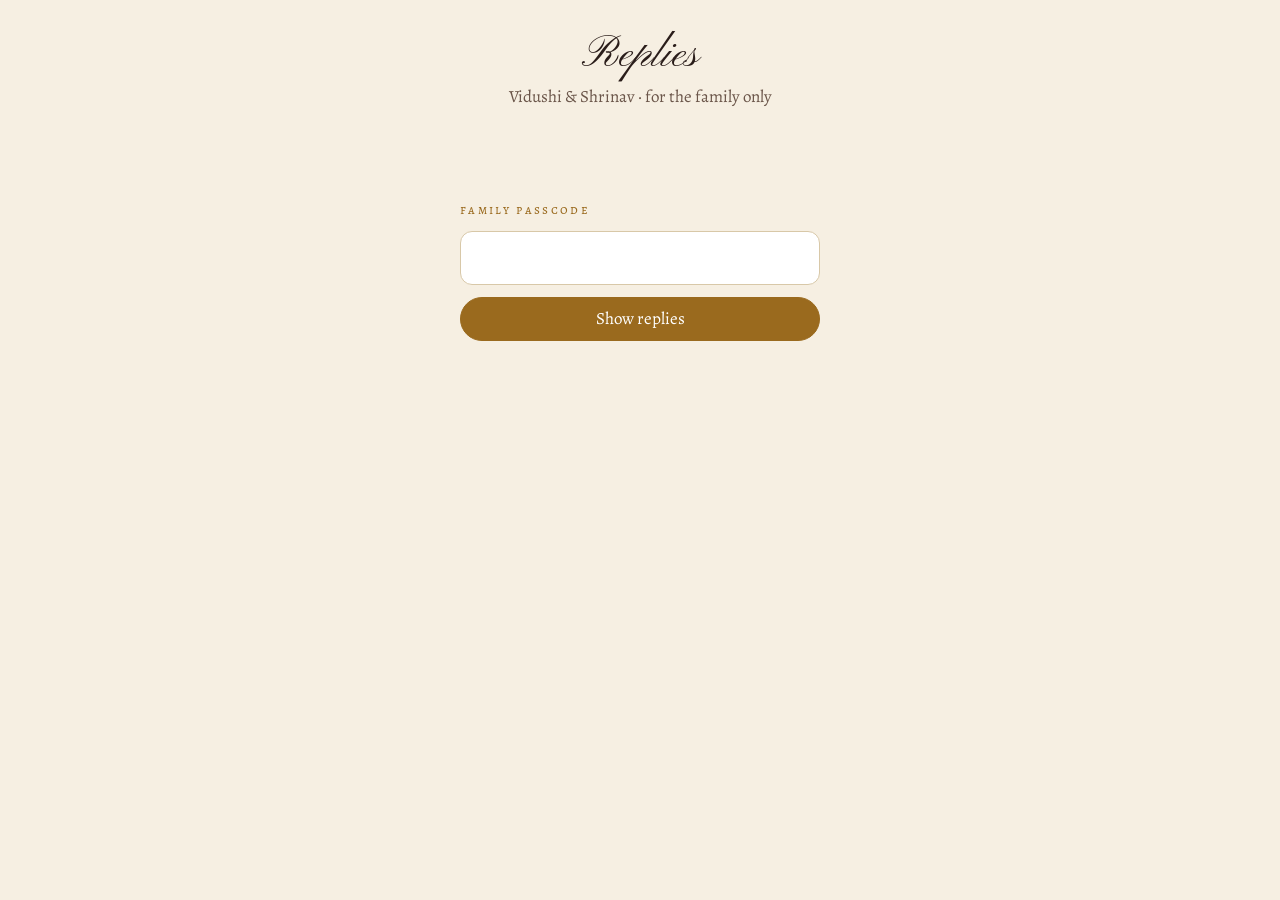
==== guests.html @ a82d2029 "Event routes, RSVP with family replies page, couple photos, shehnai Co-Authored-By: Claude Opus 5.5 " ====
<!doctype html>
<html lang="en">
<head>
<meta charset="utf-8">
<meta name="viewport" content="width=device-width, initial-scale=1">
<title>Replies · Vidushi & Shrinav</title>
<meta name="robots" content="noindex, nofollow">
<link rel="icon" href="/assets/art/monogram.svg" type="image/svg+xml">
<link href="https://fonts.googleapis.com/css2?family=Alegreya:wght@400;500&family=Alegreya+SC:wght@500&family=Pinyon+Script&display=swap" rel="stylesheet">
<style>
  :root { --paper: #F6EFE2; --paper-2: #EDE2CC; --ink: #2A1D1A; --soft: #6B564A; --line: #D8C8A8; --gold: #9A6A1E; --sindoor: #9E1F2E; --yes: #2F6B3A; }
  * { box-sizing: border-box; }
  [hidden] { display: none !important; }
  body { margin: 0; background: var(--paper); color: var(--ink); font: 17px/1.5 "Alegreya", Georgia, serif; }
  main { max-width: 1100px; margin: 0 auto; padding: 32px 16px 80px; }
  h1 { margin: 0; font: 400 44px/1.1 "Pinyon Script", cursive; text-align: center; }
  .sub { text-align: center; color: var(--soft); margin: 4px 0 28px; }
  .caps { font-family: "Alegreya SC", serif; letter-spacing: .18em; text-transform: lowercase; font-size: 13px; color: var(--gold); }
  form.gate { max-width: 360px; margin: 10vh auto 0; display: grid; gap: 12px; }
  input[type=password] { padding: 13px 16px; border-radius: 12px; border: 1px solid var(--line); background: #fff; font: inherit; }
  button { font: inherit; cursor: pointer; }
  .btn { min-height: 44px; padding: 0 20px; border-radius: 999px; border: 1px solid var(--gold); background: var(--gold); color: #fff; }
  .btn.ghost { background: transparent; color: var(--gold); }
  .err { color: var(--sindoor); text-align: center; min-height: 1.5em; margin: 0; }
  .bar { display: flex; flex-wrap: wrap; gap: 10px; align-items: center; justify-content: space-between; margin: 0 0 18px; }
  .bar label { display: flex; gap: 8px; align-items: center; color: var(--soft); }
  .cards { display: grid; grid-template-columns: repeat(auto-fit, minmax(220px, 1fr)); gap: 12px; margin-bottom: 26px; }
  .card { background: #fff8ec; border: 1px solid var(--line); border-radius: 14px; padding: 16px 18px; }
  .card h2 { margin: 0 0 8px; font: 400 30px/1.1 "Pinyon Script", cursive; }
  .stat { display: flex; justify-content: space-between; border-top: 1px dashed var(--line); padding: 6px 0; }
  .stat b { font-weight: 500; font-variant-numeric: tabular-nums; }
  .wrap { overflow-x: auto; border: 1px solid var(--line); border-radius: 14px; background: #fff8ec; }
  table { width: 100%; border-collapse: collapse; min-width: 760px; }
  th, td { text-align: left; padding: 10px 12px; border-bottom: 1px solid var(--line); vertical-align: top; }
  th { position: sticky; top: 0; background: var(--paper-2); font-family: "Alegreya SC", serif; font-weight: 500; font-size: 13px; letter-spacing: .12em; text-transform: lowercase; color: var(--soft); }
  td.num { font-variant-numeric: tabular-nums; text-align: center; }
  .yes { color: var(--yes); font-weight: 500; } .no { color: var(--sindoor); }
  .when { color: var(--soft); white-space: nowrap; font-size: 15px; }
  .note { max-width: 320px; }
  .empty { padding: 30px; text-align: center; color: var(--soft); }
  a { color: var(--gold); }
</style>
</head>
<body>
<main>
  <h1>Replies</h1>
  <p class="sub">Vidushi &amp; Shrinav · for the family only</p>

  <form class="gate" id="gate">
    <label class="caps" for="code">Family passcode</label>
    <input id="code" type="password" autocomplete="current-password" required>
    <button class="btn" type="submit">Show replies</button>
    <p class="err" id="gate-err" role="alert"></p>
  </form>

  <section id="board" hidden>
    <div class="bar">
      <label><input type="checkbox" id="latest" checked> Latest reply per guest only</label>
      <div>
        <button class="btn ghost" id="refresh" type="button">Refresh</button>
        <button class="btn" id="csv" type="button">Download CSV</button>
      </div>
    </div>
    <div class="cards" id="cards"></div>
    <div class="wrap"><table>
      <thead><tr><th>Received</th><th>Event</th><th>Name</th><th>Coming</th><th>Guests</th><th>Phone</th><th>Note</th><th>Invite link</th></tr></thead>
      <tbody id="rows"></tbody>
    </table></div>
  </section>
</main>

<script src="/events.js"></script>
<script>
(() => {
  const W = window.WEDDING, $ = (s) => document.querySelector(s);
  let rows = [];
  const esc = (s) => String(s ?? "").replace(/[&<>"]/g, (c) => ({ "&": "&amp;", "<": "&lt;", ">": "&gt;", '"': "&quot;" })[c]);
  const title = (ev) => (window.EVENTS[ev]?.title || ev).replace(/ Ceremony$/, "");

  async function load(code) {
    const res = await fetch(`${W.supabaseUrl}/rest/v1/rpc/list_wedding_rsvps`, {
      method: "POST", headers: { "Content-Type": "application/json", apikey: W.supabaseKey },
      body: JSON.stringify({ p_passcode: code }),
    });
    if (!res.ok) throw new Error((await res.json().catch(() => ({}))).message || "failed");
    return res.json();
  }

  function view() {
    let list = rows;
    if ($("#latest").checked) {
      const seen = new Set();
      list = rows.filter((r) => { const k = r.event + "|" + r.name.trim().toLowerCase(); if (seen.has(k)) return false; seen.add(k); return true; });
    }
    const byEvent = {};
    list.forEach((r) => {
      const e = (byEvent[r.event] ??= { yes: 0, heads: 0, no: 0 });
      if (r.attending) { e.yes++; e.heads += r.guests; } else e.no++;
    });
    $("#cards").innerHTML = Object.entries(byEvent).map(([ev, s]) => `
      <div class="card"><h2>${esc(title(ev))}</h2>
        <div class="stat"><span>Guests coming</span><b>${s.heads}</b></div>
        <div class="stat"><span>Replies: coming</span><b>${s.yes}</b></div>
        <div class="stat"><span>Replies: can't make it</span><b>${s.no}</b></div>
      </div>`).join("") || "";
    $("#rows").innerHTML = list.length ? list.map((r) => `
      <tr>
        <td class="when">${new Date(r.created_at).toLocaleString("en-IN", { day: "numeric", month: "short", hour: "numeric", minute: "2-digit" })}</td>
        <td>${esc(title(r.event))}</td>
        <td>${esc(r.name)}</td>
        <td class="${r.attending ? "yes" : "no"}">${r.attending ? "Yes" : "No"}</td>
        <td class="num">${r.attending ? r.guests : "-"}</td>
        <td>${r.phone ? `<a href="tel:${esc(r.phone)}">${esc(r.phone)}</a>` : ""}</td>
        <td class="note">${esc(r.message)}</td>
        <td>${esc(r.invite_label)}</td>
      </tr>`).join("") : `<tr><td class="empty" colspan="8">No replies yet.</td></tr>`;
    return list;
  }

  async function open(code) {
    rows = await load(code);
    sessionStorage.setItem("rsvp-code", code);
    $("#gate").hidden = true; $("#board").hidden = false;
    view();
  }

  $("#gate").addEventListener("submit", async (e) => {
    e.preventDefault(); $("#gate-err").textContent = "";
    try { await open($("#code").value.trim()); }
    catch { $("#gate-err").textContent = "That passcode didn't work. Check it and try again."; }
  });
  $("#latest").addEventListener("change", view);
  $("#refresh").addEventListener("click", () => open(sessionStorage.getItem("rsvp-code")).catch(() => location.reload()));
  $("#csv").addEventListener("click", () => {
    const list = view();
    const head = ["received", "event", "name", "coming", "guests", "phone", "note", "invite_link"];
    const q = (v) => `"${String(v ?? "").replace(/"/g, '""')}"`;
    const csv = [head.join(",")].concat(list.map((r) => [r.created_at, r.event, r.name, r.attending ? "yes" : "no", r.guests, r.phone, r.message, r.invite_label].map(q).join(","))).join("\n");
    const a = Object.assign(document.createElement("a"), { href: URL.createObjectURL(new Blob(["﻿" + csv], { type: "text/csv" })), download: "rsvp-replies.csv" });
    a.click();
  });
  const saved = sessionStorage.getItem("rsvp-code");
  if (saved) open(saved).catch(() => sessionStorage.removeItem("rsvp-code"));
})();
</script>
</body>
</html>
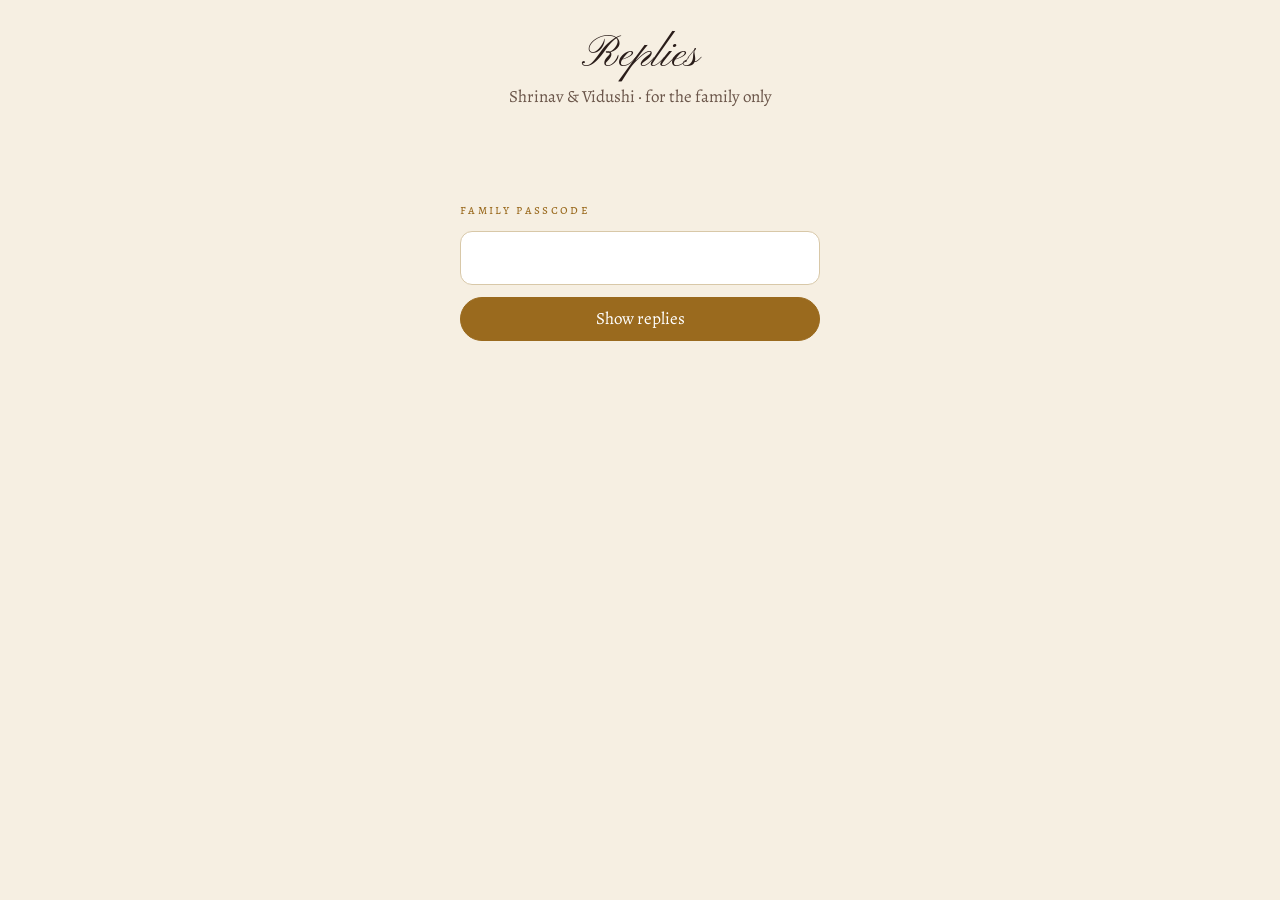
==== commit 6469fd5e: "Switch to the groom's side: Rastogi family hosts, Shrinav weds Vidushi Co-Authored-By: Claude Opus 5" ====
--- a/guests.html
+++ b/guests.html
@@ -3,7 +3,7 @@
 <head>
 <meta charset="utf-8">
 <meta name="viewport" content="width=device-width, initial-scale=1">
-<title>Replies · Vidushi & Shrinav</title>
+<title>Replies · Shrinav & Vidushi</title>
 <meta name="robots" content="noindex, nofollow">
 <link rel="icon" href="/assets/art/monogram.svg" type="image/svg+xml">
 <link href="https://fonts.googleapis.com/css2?family=Alegreya:wght@400;500&family=Alegreya+SC:wght@500&family=Pinyon+Script&display=swap" rel="stylesheet">
@@ -44,7 +44,7 @@
 <body>
 <main>
   <h1>Replies</h1>
-  <p class="sub">Vidushi &amp; Shrinav · for the family only</p>
+  <p class="sub">Shrinav &amp; Vidushi · for the family only</p>
 
   <form class="gate" id="gate">
     <label class="caps" for="code">Family passcode</label>
